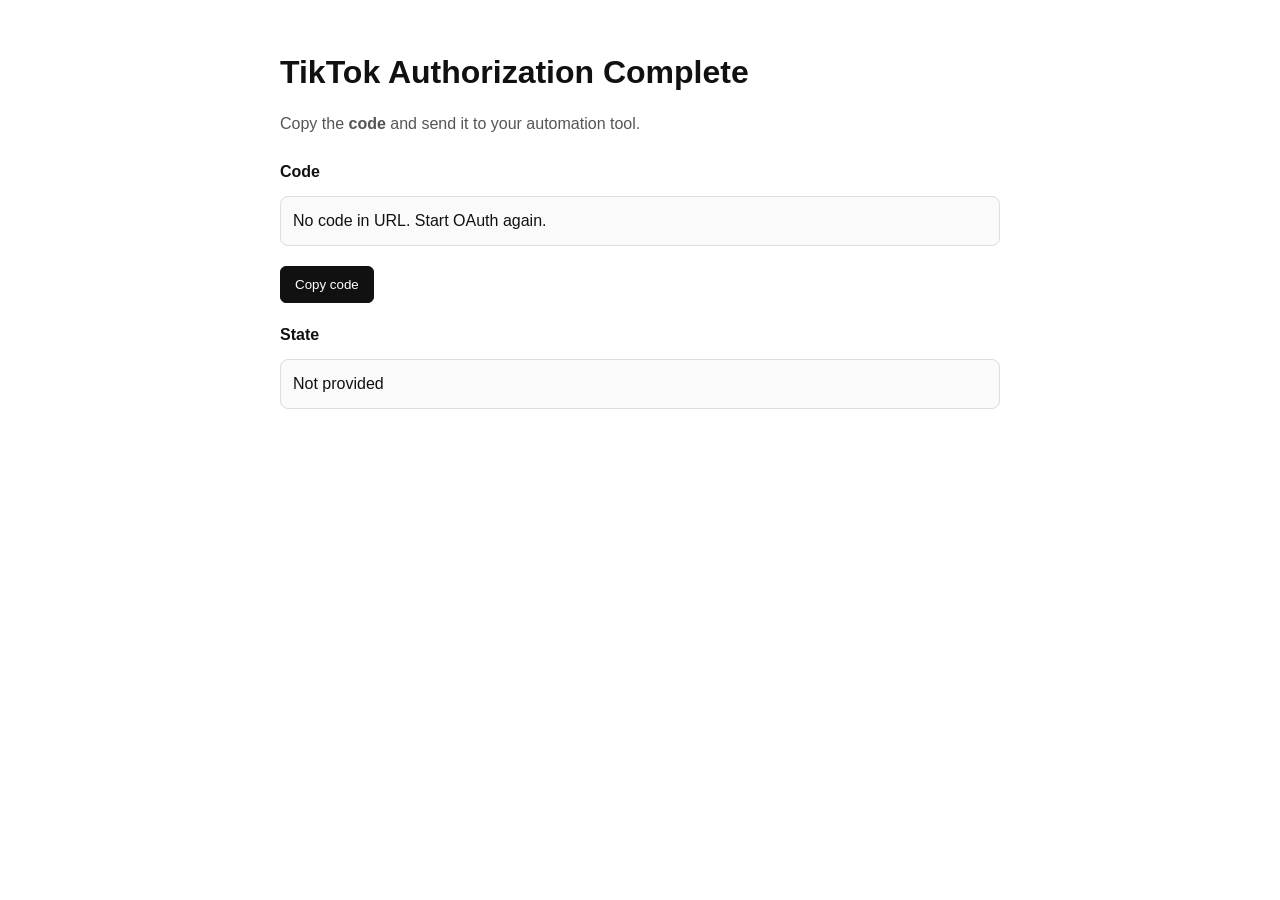
==== callback/index.html @ 251157dd "Add TikTok OAuth callback pages" ====
<!doctype html>
<html lang="en">
<head>
  <meta charset="UTF-8">
  <meta name="viewport" content="width=device-width, initial-scale=1">
  <title>TikTok OAuth Callback</title>
  <style>
    body {
      font-family: Arial, sans-serif;
      max-width: 720px;
      margin: 48px auto;
      padding: 0 16px;
      line-height: 1.5;
      color: #111;
    }
    h1 { margin-bottom: 8px; }
    .muted { color: #555; margin-bottom: 24px; }
    .box {
      border: 1px solid #ddd;
      background: #fafafa;
      border-radius: 8px;
      padding: 12px;
      margin: 12px 0;
      word-break: break-all;
    }
    button {
      border: 1px solid #111;
      background: #111;
      color: #fff;
      border-radius: 6px;
      padding: 10px 14px;
      cursor: pointer;
      margin-top: 8px;
    }
  </style>
</head>
<body>
  <h1>TikTok Authorization Complete</h1>
  <p class="muted">Copy the <strong>code</strong> and send it to your automation tool.</p>

  <div><strong>Code</strong></div>
  <div id="codeBox" class="box">Not found</div>
  <button id="copyCodeBtn" type="button">Copy code</button>

  <div style="margin-top:20px;"><strong>State</strong></div>
  <div id="stateBox" class="box">Not found</div>

  <script>
    const params = new URLSearchParams(window.location.search);
    const code = params.get("code");
    const state = params.get("state");
    const err = params.get("error") || params.get("error_description");

    const codeBox = document.getElementById("codeBox");
    const stateBox = document.getElementById("stateBox");
    const copyBtn = document.getElementById("copyCodeBtn");

    if (err) {
      codeBox.textContent = "Authorization failed: " + err;
      copyBtn.disabled = true;
    } else if (code) {
      codeBox.textContent = code;
    } else {
      codeBox.textContent = "No code in URL. Start OAuth again.";
      copyBtn.disabled = true;
    }

    stateBox.textContent = state || "Not provided";

    copyBtn.addEventListener("click", async () => {
      try {
        await navigator.clipboard.writeText(code || "");
        copyBtn.textContent = "Copied";
      } catch (e) {
        copyBtn.textContent = "Copy failed";
      }
    });
  </script>
</body>
</html>
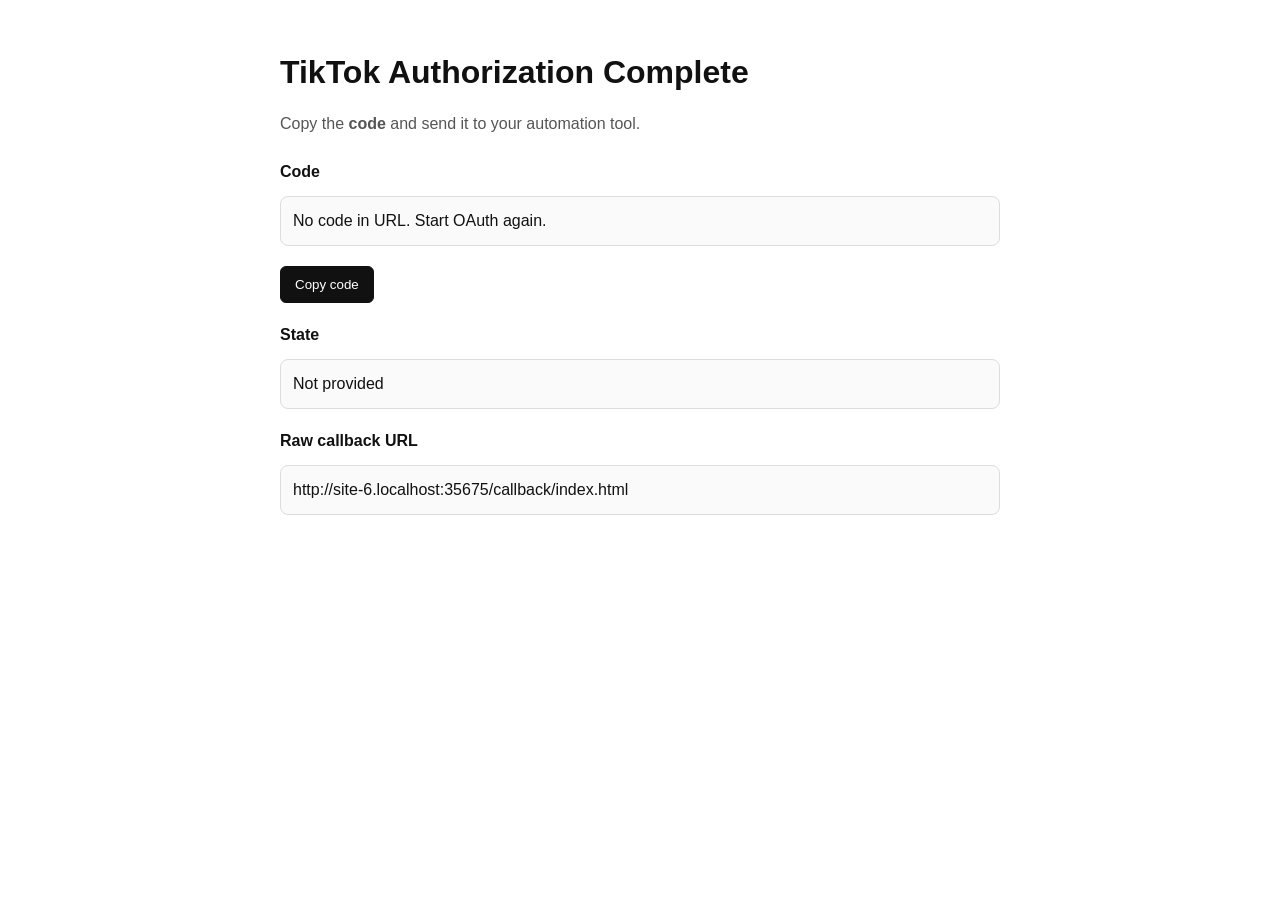
==== commit a2dc744b: "Improve OAuth callback parsing for query/hash params" ====
--- a/callback/index.html
+++ b/callback/index.html
@@ -45,15 +45,26 @@
   <div style="margin-top:20px;"><strong>State</strong></div>
   <div id="stateBox" class="box">Not found</div>
 
+  <div style="margin-top:20px;"><strong>Raw callback URL</strong></div>
+  <div id="rawUrlBox" class="box">-</div>
+
   <script>
-    const params = new URLSearchParams(window.location.search);
-    const code = params.get("code");
-    const state = params.get("state");
-    const err = params.get("error") || params.get("error_description");
+    const queryParams = new URLSearchParams(window.location.search);
+    const hashString = window.location.hash.startsWith("#") ? window.location.hash.slice(1) : "";
+    const hashParams = new URLSearchParams(hashString);
+
+    const code = queryParams.get("code") || hashParams.get("code");
+    const state = queryParams.get("state") || hashParams.get("state");
+    const err = queryParams.get("error")
+      || queryParams.get("error_description")
+      || hashParams.get("error")
+      || hashParams.get("error_description");
 
     const codeBox = document.getElementById("codeBox");
     const stateBox = document.getElementById("stateBox");
+    const rawUrlBox = document.getElementById("rawUrlBox");
     const copyBtn = document.getElementById("copyCodeBtn");
+    rawUrlBox.textContent = window.location.href;
 
     if (err) {
       codeBox.textContent = "Authorization failed: " + err;
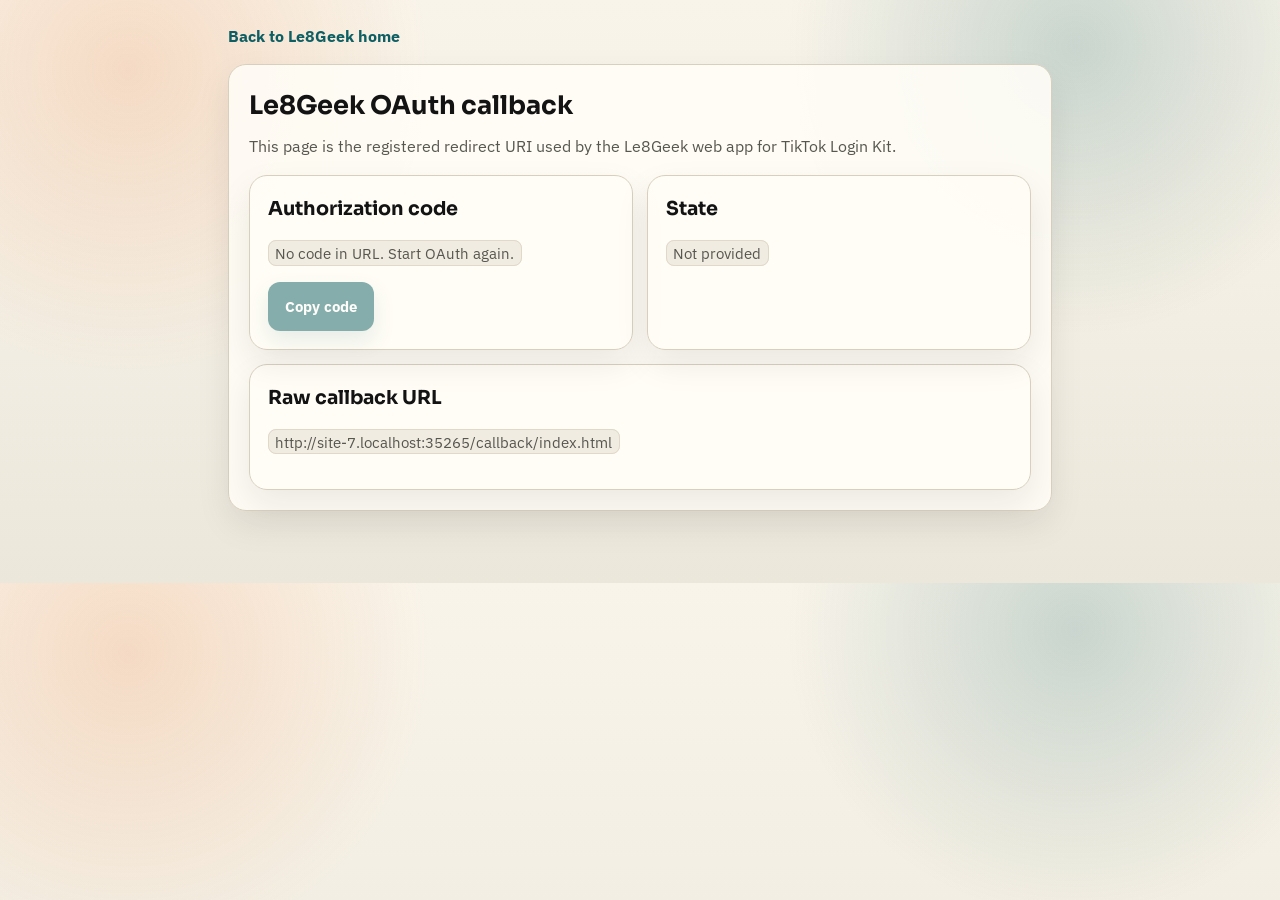
==== commit df9ca968: "Build TikTok review-ready Le8Geek site" ====
--- a/callback/index.html
+++ b/callback/index.html
@@ -1,52 +1,41 @@
 <!doctype html>
 <html lang="en">
 <head>
-  <meta charset="UTF-8">
+  <meta charset="utf-8">
   <meta name="viewport" content="width=device-width, initial-scale=1">
-  <title>TikTok OAuth Callback</title>
-  <style>
-    body {
-      font-family: Arial, sans-serif;
-      max-width: 720px;
-      margin: 48px auto;
-      padding: 0 16px;
-      line-height: 1.5;
-      color: #111;
-    }
-    h1 { margin-bottom: 8px; }
-    .muted { color: #555; margin-bottom: 24px; }
-    .box {
-      border: 1px solid #ddd;
-      background: #fafafa;
-      border-radius: 8px;
-      padding: 12px;
-      margin: 12px 0;
-      word-break: break-all;
-    }
-    button {
-      border: 1px solid #111;
-      background: #111;
-      color: #fff;
-      border-radius: 6px;
-      padding: 10px 14px;
-      cursor: pointer;
-      margin-top: 8px;
-    }
-  </style>
+  <title>Le8Geek Callback</title>
+  <meta name="description" content="Registered OAuth callback page for the Le8Geek TikTok Login Kit web integration.">
+  <link rel="icon" type="image/svg+xml" href="../assets/le8geek-mark.svg">
+  <link rel="stylesheet" href="../assets/site.css">
 </head>
 <body>
-  <h1>TikTok Authorization Complete</h1>
-  <p class="muted">Copy the <strong>code</strong> and send it to your automation tool.</p>
+  <div class="shell" style="max-width: 860px;">
+    <a class="back-link" href="../">Back to Le8Geek home</a>
 
-  <div><strong>Code</strong></div>
-  <div id="codeBox" class="box">Not found</div>
-  <button id="copyCodeBtn" type="button">Copy code</button>
+    <section class="stack">
+      <h1 class="section-title">Le8Geek OAuth callback</h1>
+      <p class="section-intro">
+        This page is the registered redirect URI used by the Le8Geek web app for TikTok Login Kit.
+      </p>
 
-  <div style="margin-top:20px;"><strong>State</strong></div>
-  <div id="stateBox" class="box">Not found</div>
+      <div class="grid">
+        <article class="card">
+          <h2>Authorization code</h2>
+          <p id="codeBox"><code>Not found</code></p>
+          <a id="copyCodeBtn" class="button primary" href="#">Copy code</a>
+        </article>
+        <article class="card">
+          <h2>State</h2>
+          <p id="stateBox"><code>Not provided</code></p>
+        </article>
+      </div>
 
-  <div style="margin-top:20px;"><strong>Raw callback URL</strong></div>
-  <div id="rawUrlBox" class="box">-</div>
+      <article class="card" style="margin-top:14px;">
+        <h2>Raw callback URL</h2>
+        <p id="rawUrlBox" style="word-break: break-all;"><code>-</code></p>
+      </article>
+    </section>
+  </div>
 
   <script>
     const queryParams = new URLSearchParams(window.location.search);
@@ -64,25 +53,29 @@
     const stateBox = document.getElementById("stateBox");
     const rawUrlBox = document.getElementById("rawUrlBox");
     const copyBtn = document.getElementById("copyCodeBtn");
-    rawUrlBox.textContent = window.location.href;
+
+    rawUrlBox.innerHTML = "<code>" + window.location.href + "</code>";
 
     if (err) {
-      codeBox.textContent = "Authorization failed: " + err;
-      copyBtn.disabled = true;
+      codeBox.innerHTML = "<code>Authorization failed: " + err + "</code>";
+      copyBtn.style.pointerEvents = "none";
+      copyBtn.style.opacity = "0.5";
     } else if (code) {
-      codeBox.textContent = code;
+      codeBox.innerHTML = "<code>" + code + "</code>";
     } else {
-      codeBox.textContent = "No code in URL. Start OAuth again.";
-      copyBtn.disabled = true;
+      codeBox.innerHTML = "<code>No code in URL. Start OAuth again.</code>";
+      copyBtn.style.pointerEvents = "none";
+      copyBtn.style.opacity = "0.5";
     }
 
-    stateBox.textContent = state || "Not provided";
+    stateBox.innerHTML = "<code>" + (state || "Not provided") + "</code>";
 
-    copyBtn.addEventListener("click", async () => {
+    copyBtn.addEventListener("click", async (event) => {
+      event.preventDefault();
       try {
         await navigator.clipboard.writeText(code || "");
         copyBtn.textContent = "Copied";
-      } catch (e) {
+      } catch (error) {
         copyBtn.textContent = "Copy failed";
       }
     });
--- a/assets/site.css
+++ b/assets/site.css
@@ -0,0 +1,446 @@
+@import url("https://fonts.googleapis.com/css2?family=Sora:wght@400;600;700;800&family=IBM+Plex+Sans:wght@400;500;600&display=swap");
+
+:root {
+  --bg: #f4efe4;
+  --paper: #fffdf7;
+  --panel: rgba(255, 253, 247, 0.9);
+  --ink: #131313;
+  --muted: #57564f;
+  --line: #d8d0bf;
+  --brand: #0e5f63;
+  --brand-deep: #0a4447;
+  --brand-soft: #d8efef;
+  --accent: #e86d1f;
+  --accent-soft: #ffe4d2;
+  --shadow: 0 14px 34px rgba(21, 27, 27, 0.08);
+  --radius-xl: 24px;
+  --radius-lg: 18px;
+  --radius-md: 14px;
+  --radius-sm: 10px;
+}
+
+* { box-sizing: border-box; }
+html { scroll-behavior: smooth; }
+
+body {
+  margin: 0;
+  color: var(--ink);
+  font-family: "IBM Plex Sans", "Segoe UI", sans-serif;
+  line-height: 1.6;
+  background:
+    radial-gradient(circle at 10% 12%, rgba(232, 109, 31, 0.18), transparent 24%),
+    radial-gradient(circle at 84% 8%, rgba(14, 95, 99, 0.2), transparent 24%),
+    linear-gradient(180deg, #f9f4ea 0%, #f4efe4 48%, #ece7db 100%);
+}
+
+a { color: var(--brand); text-decoration: none; }
+a:hover { text-decoration: underline; }
+
+code {
+  font-family: "IBM Plex Sans", "Segoe UI", sans-serif;
+  background: #f0ece2;
+  border: 1px solid #e0d8c8;
+  border-radius: 8px;
+  padding: 0.12rem 0.4rem;
+  font-size: 0.95em;
+}
+
+.shell {
+  max-width: 1160px;
+  margin: 0 auto;
+  padding: 24px 18px 72px;
+}
+
+.site-header {
+  display: flex;
+  justify-content: space-between;
+  align-items: center;
+  gap: 18px;
+  margin-bottom: 24px;
+  padding: 16px 18px;
+  border: 1px solid rgba(216, 208, 191, 0.95);
+  border-radius: 18px;
+  background: rgba(255, 253, 247, 0.72);
+  backdrop-filter: blur(6px);
+  box-shadow: 0 10px 30px rgba(14, 20, 20, 0.04);
+}
+
+.brand-lockup {
+  display: flex;
+  align-items: center;
+  gap: 12px;
+}
+
+.brand-lockup img {
+  width: 46px;
+  height: 46px;
+  border-radius: 12px;
+  box-shadow: 0 8px 18px rgba(14, 95, 99, 0.18);
+}
+
+.brand-copy strong {
+  display: block;
+  font-family: "Sora", "IBM Plex Sans", sans-serif;
+  font-size: 1rem;
+  line-height: 1.1;
+  letter-spacing: 0.02em;
+}
+
+.brand-copy span {
+  display: block;
+  font-size: 0.88rem;
+  color: var(--muted);
+}
+
+.site-nav {
+  display: flex;
+  align-items: center;
+  flex-wrap: wrap;
+  gap: 8px 14px;
+}
+
+.site-nav a {
+  font-weight: 600;
+  font-size: 0.94rem;
+  color: var(--ink);
+}
+
+.hero {
+  position: relative;
+  overflow: hidden;
+  display: grid;
+  grid-template-columns: 1.2fr 0.9fr;
+  gap: 18px;
+  padding: 28px;
+  border: 1px solid var(--line);
+  border-radius: var(--radius-xl);
+  background: linear-gradient(135deg, rgba(255, 253, 247, 0.96), rgba(245, 250, 250, 0.9));
+  box-shadow: var(--shadow);
+}
+
+.hero::after {
+  content: "";
+  position: absolute;
+  right: -110px;
+  top: -110px;
+  width: 260px;
+  height: 260px;
+  border-radius: 999px;
+  background: radial-gradient(circle, rgba(232, 109, 31, 0.18), transparent 70%);
+  pointer-events: none;
+}
+
+.eyebrow {
+  display: inline-flex;
+  align-items: center;
+  gap: 8px;
+  padding: 7px 12px;
+  border-radius: 999px;
+  background: var(--brand-soft);
+  color: var(--brand-deep);
+  font-size: 0.75rem;
+  font-weight: 800;
+  letter-spacing: 0.08em;
+  text-transform: uppercase;
+}
+
+.hero h1,
+.section-title,
+.card h2,
+.stack h2,
+.legal h1,
+.legal h2 {
+  font-family: "Sora", "IBM Plex Sans", sans-serif;
+}
+
+.hero h1 {
+  margin: 16px 0 10px;
+  font-size: clamp(2rem, 4.6vw, 3.6rem);
+  line-height: 1.05;
+  max-width: 720px;
+}
+
+.hero p {
+  max-width: 720px;
+  color: var(--muted);
+  font-size: 1.02rem;
+}
+
+.hero-actions {
+  display: flex;
+  flex-wrap: wrap;
+  gap: 10px;
+  margin-top: 18px;
+}
+
+.button {
+  display: inline-flex;
+  align-items: center;
+  justify-content: center;
+  gap: 8px;
+  padding: 11px 16px;
+  border-radius: 12px;
+  border: 1px solid transparent;
+  font-weight: 700;
+  font-size: 0.95rem;
+  text-decoration: none;
+}
+
+.button.primary {
+  background: var(--brand);
+  color: #fff;
+  box-shadow: 0 10px 20px rgba(14, 95, 99, 0.18);
+}
+
+.button.secondary {
+  background: #fff;
+  color: var(--ink);
+  border-color: var(--line);
+}
+
+.status-board {
+  display: grid;
+  gap: 12px;
+  align-content: start;
+}
+
+.status-stack {
+  padding: 16px;
+  border: 1px solid var(--line);
+  border-radius: 18px;
+  background: rgba(255, 255, 255, 0.74);
+}
+
+.status-stack strong {
+  display: block;
+  margin-bottom: 8px;
+  font-size: 0.92rem;
+  letter-spacing: 0.03em;
+}
+
+.mini-grid {
+  display: grid;
+  grid-template-columns: repeat(2, minmax(0, 1fr));
+  gap: 10px;
+}
+
+.mini-card {
+  padding: 12px;
+  border-radius: 14px;
+  background: linear-gradient(160deg, #ffffff, #f4f6f6);
+  border: 1px solid #e4ddd0;
+}
+
+.mini-card .label {
+  display: block;
+  font-size: 0.78rem;
+  color: var(--muted);
+  margin-bottom: 4px;
+}
+
+.mini-card .value {
+  display: block;
+  font-size: 1rem;
+  font-weight: 700;
+}
+
+.pill-row {
+  display: flex;
+  flex-wrap: wrap;
+  gap: 8px;
+}
+
+.pill {
+  display: inline-flex;
+  align-items: center;
+  padding: 7px 10px;
+  border-radius: 999px;
+  background: #fff;
+  border: 1px solid #ddd5c6;
+  font-size: 0.84rem;
+  font-weight: 600;
+}
+
+.section { margin-top: 18px; }
+
+.section-title {
+  margin: 0 0 8px;
+  font-size: clamp(1.45rem, 2vw, 2rem);
+}
+
+.section-intro {
+  margin: 0 0 16px;
+  color: var(--muted);
+  max-width: 780px;
+}
+
+.grid {
+  display: grid;
+  grid-template-columns: repeat(2, minmax(0, 1fr));
+  gap: 14px;
+}
+
+.grid.three {
+  grid-template-columns: repeat(3, minmax(0, 1fr));
+}
+
+.card,
+.stack,
+.legal {
+  background: var(--panel);
+  border: 1px solid var(--line);
+  border-radius: var(--radius-lg);
+  box-shadow: var(--shadow);
+}
+
+.card { padding: 18px; }
+
+.card h2 {
+  margin: 0 0 8px;
+  font-size: 1.12rem;
+}
+
+.card p,
+.card li,
+.stack p,
+.stack li,
+.legal p,
+.legal li {
+  color: var(--muted);
+}
+
+.stack { padding: 20px; }
+
+.stack h2 {
+  margin: 0 0 10px;
+  font-size: 1.2rem;
+}
+
+.split {
+  display: grid;
+  grid-template-columns: 0.95fr 1.05fr;
+  gap: 16px;
+}
+
+.steps {
+  margin: 0;
+  padding-left: 18px;
+}
+
+.steps li + li {
+  margin-top: 10px;
+}
+
+.table-wrap { overflow-x: auto; }
+
+table {
+  width: 100%;
+  border-collapse: collapse;
+}
+
+th,
+td {
+  padding: 12px 10px;
+  border-bottom: 1px solid #ddd5c6;
+  text-align: left;
+  vertical-align: top;
+}
+
+th {
+  font-size: 0.82rem;
+  letter-spacing: 0.05em;
+  text-transform: uppercase;
+  color: var(--muted);
+}
+
+.notice,
+.warning {
+  padding: 14px 16px;
+  border-radius: 14px;
+  border: 1px solid #e3d4bb;
+  background: var(--accent-soft);
+  color: #6f3a0d;
+}
+
+.notice strong,
+.warning strong {
+  color: #4d2508;
+}
+
+.warning {
+  border-color: #cfe4e5;
+  background: #e7f4f4;
+  color: #0d5053;
+}
+
+.legal {
+  max-width: 920px;
+  margin: 0 auto;
+  padding: 26px 22px 32px;
+}
+
+.legal h1 {
+  margin: 0 0 8px;
+  font-size: clamp(1.8rem, 3vw, 2.5rem);
+}
+
+.legal h2 {
+  margin: 28px 0 8px;
+  font-size: 1.18rem;
+}
+
+.muted { color: var(--muted); }
+
+.footer {
+  margin-top: 18px;
+  display: grid;
+  gap: 12px;
+  padding: 18px;
+  border: 1px solid var(--line);
+  border-radius: 18px;
+  background: rgba(255, 253, 247, 0.82);
+  box-shadow: 0 12px 24px rgba(17, 19, 19, 0.04);
+}
+
+.footer-links {
+  display: flex;
+  flex-wrap: wrap;
+  gap: 10px 16px;
+}
+
+.footer small { color: var(--muted); }
+
+.back-link {
+  display: inline-flex;
+  align-items: center;
+  gap: 8px;
+  margin-bottom: 14px;
+  font-weight: 700;
+}
+
+@media (max-width: 940px) {
+  .hero,
+  .split,
+  .grid.three {
+    grid-template-columns: 1fr;
+  }
+}
+
+@media (max-width: 760px) {
+  .site-header,
+  .grid {
+    grid-template-columns: 1fr;
+  }
+
+  .site-header {
+    display: grid;
+  }
+
+  .site-nav {
+    justify-content: flex-start;
+  }
+
+  .hero {
+    padding: 22px 18px;
+  }
+}
